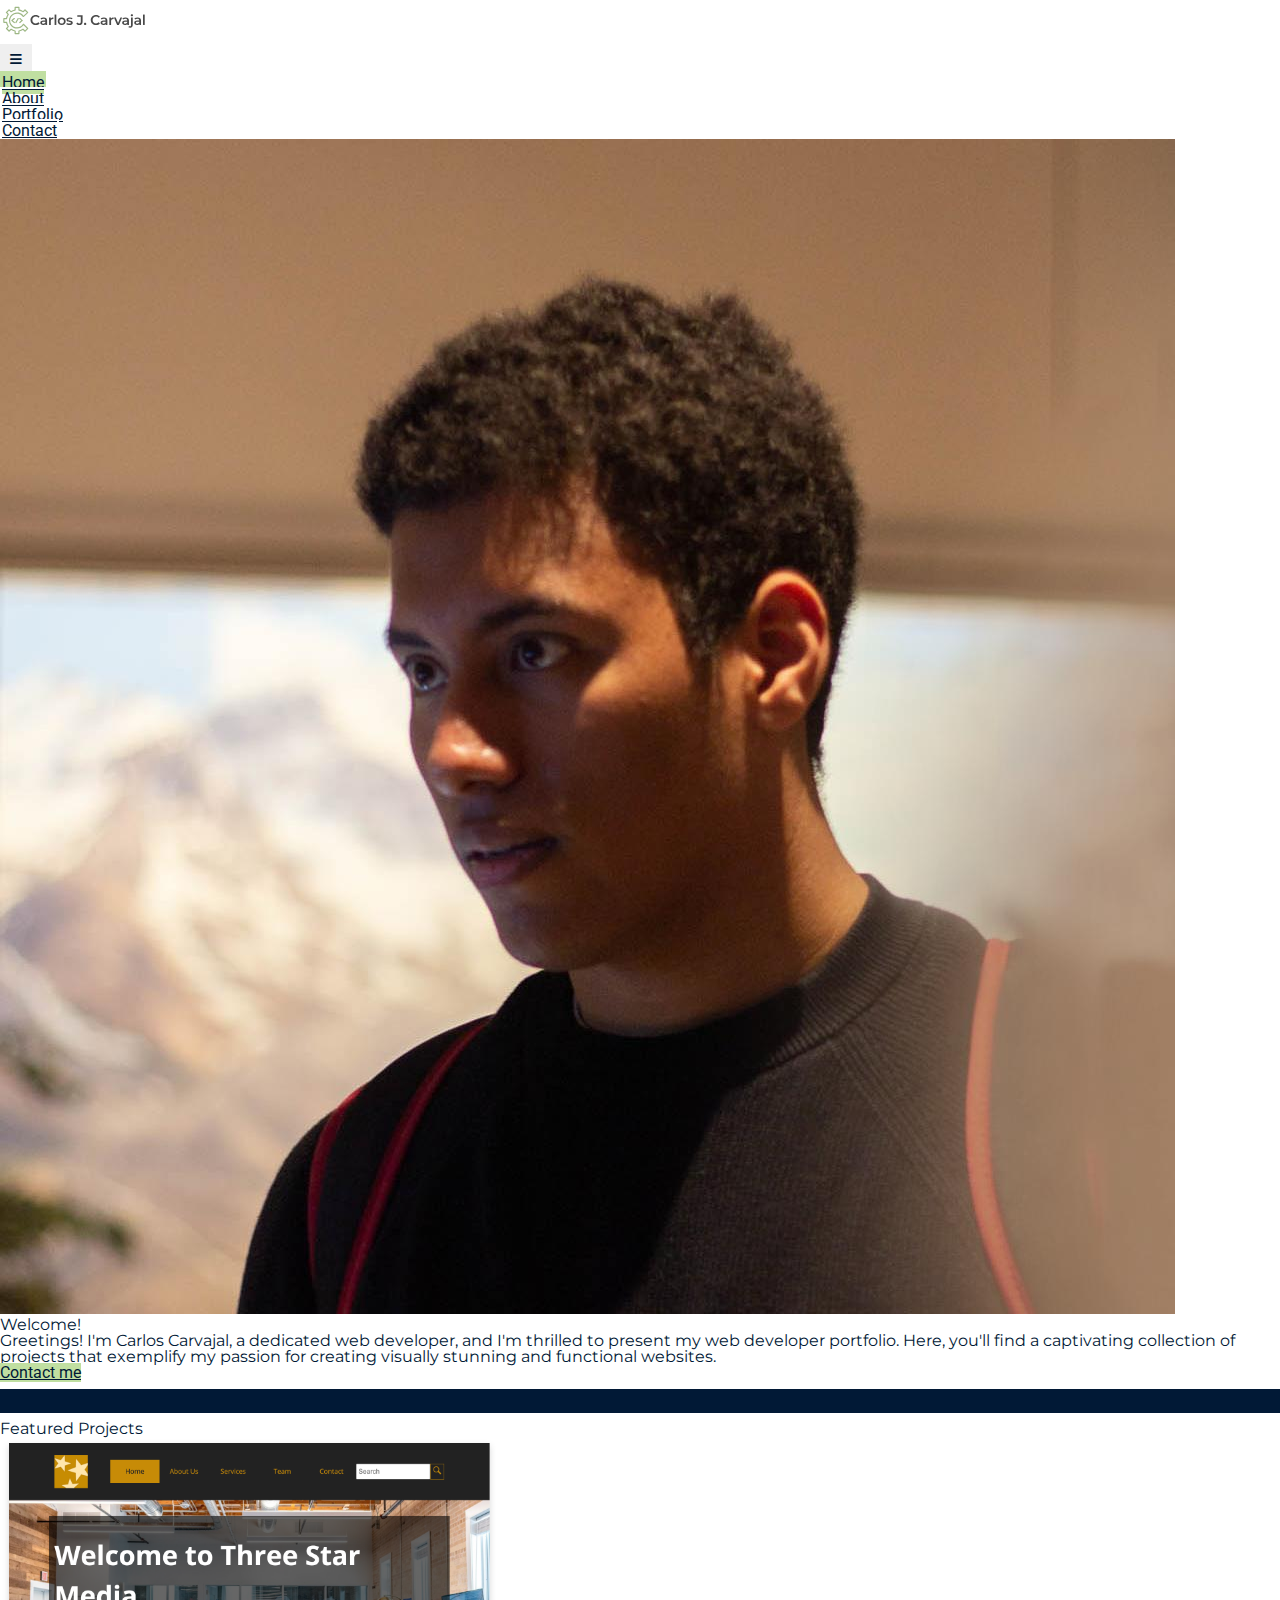
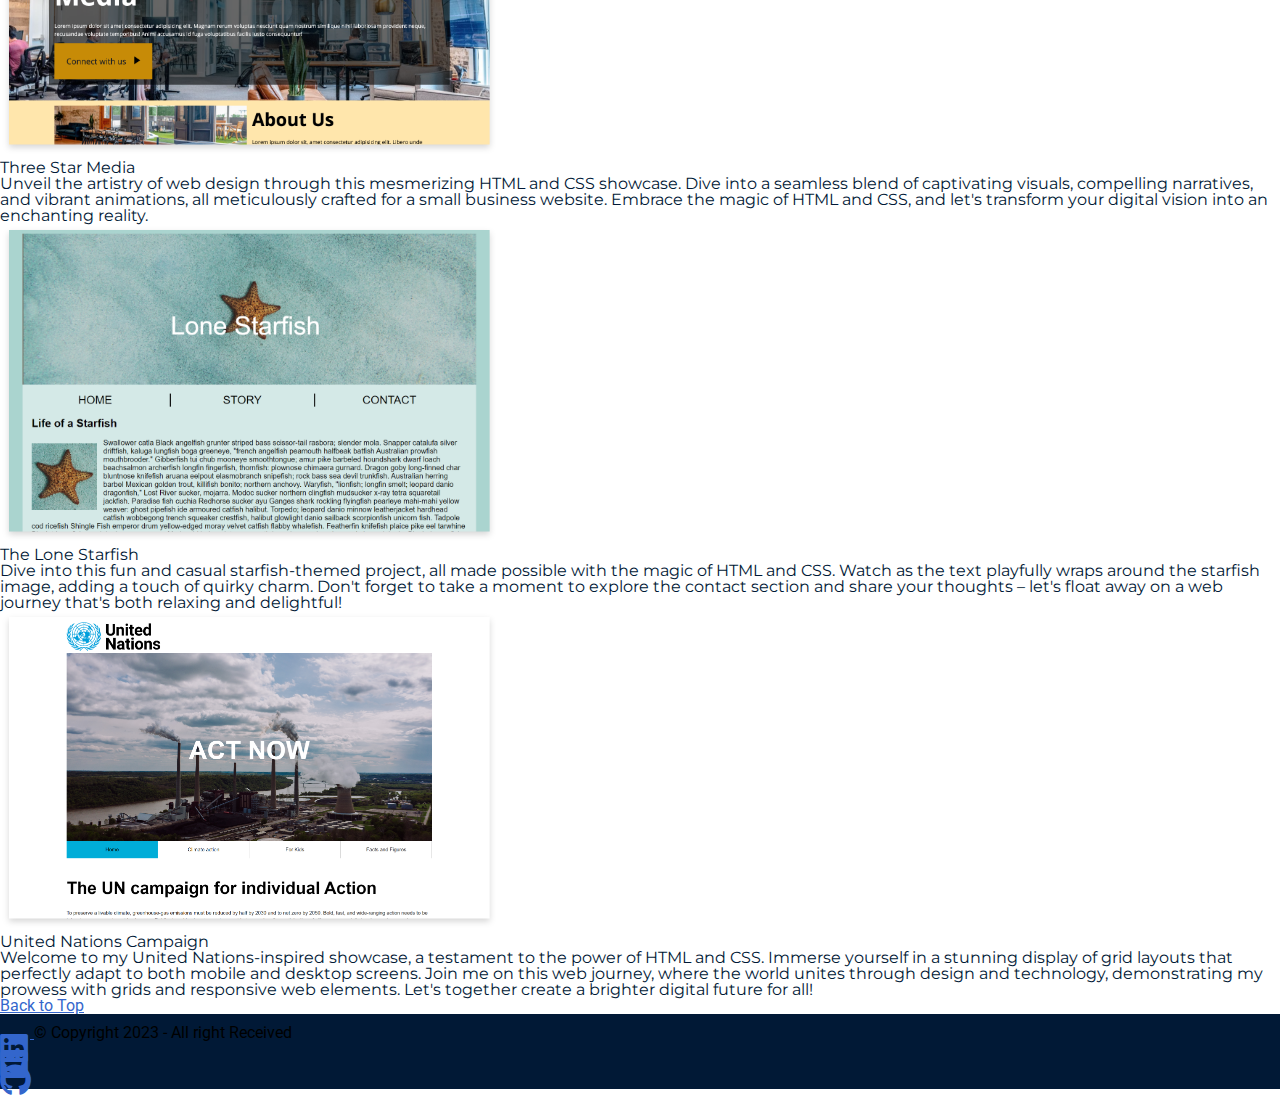
==== index.html @ 4841e79d "fixing footer roles" ====
<!DOCTYPE html>
<html lang="en">

<head>
  <meta charset="utf-8">
  <meta name="viewport" content="width=device-width, initial-scale=1">
  <title>Carlos Carvajal Portfolio</title>
  <link href="https://cdn.jsdelivr.net/npm/bootstrap@5.3.1/dist/css/bootstrap.min.css" rel="stylesheet"
    integrity="sha384-4bw+/aepP/YC94hEpVNVgiZdgIC5+VKNBQNGCHeKRQN+PtmoHDEXuppvnDJzQIu9" crossorigin="anonymous">
  <link rel="preconnect" href="https://fonts.googleapis.com">
  <link rel="preconnect" href="https://fonts.gstatic.com" crossorigin>
  <link
    href="https://fonts.googleapis.com/css2?family=Montserrat:ital,wght@0,100;0,200;0,400;0,500;0,700;0,800;1,600&family=Roboto:ital,wght@0,100;0,300;0,500;0,700;0,900;1,400&display=swap"
    rel="stylesheet">
  <link rel="stylesheet" href="https://cdnjs.cloudflare.com/ajax/libs/font-awesome/6.4.2/css/all.min.css">
  <link rel="stylesheet" href="reset.css">
  <link rel="stylesheet" href="style.css">
</head>

<body>

  <!-- Nav Bar -->
  <div class="container" id="top">
  <nav class="navbar navbar-expand-md fixed-top bg-white shadow-sm" id="nav" role="navigation">
    <div class="container-fluid" itemscope itemtype="https://schema.org/Brand">
      <a class="navbar-brand" href="index.html">
        <img src="images/logo.svg" alt="logo of website" width="148" height="41" itemprop="logo">
      </a>
      <!-- Skip Links -->
      <ul class="skip-links">
        <li><a href="#nav">Skip to main nav</a></li>
        <li><a href="#header">Skip to header of the page</a></li>
        <li><a href="#main">Skip to main content</a></li>
        <li><a href="#footer">Skip to the footer</a></li>
      </ul>

      <button class="navbar-toggler" type="button" data-bs-toggle="collapse" data-bs-target="#navbarSupportedContent"
        aria-controls="navbarSupportedContent" aria-expanded="false" aria-label="Toggle navigation">
        <span><i class="fa-solid fa-bars" style="color: #011936;"></i></span>
      </button>
      <div class="collapse navbar-collapse" id="navbarSupportedContent">
        <ul class="navbar-nav nav-pills ms-auto">
          <li class="nav-item p-2">
            <a class="nav-link active rounded-pill px-4 py-3" href="index.html">Home</a>
          </li>
          <li class="nav-item p-2">
            <a class="navpill nav-link rounded-pill px-4 py-3" href="about.html">About</a>
          </li>
          <li class="nav-item p-2">
            <a class="navpill nav-link rounded-pill px-4 py-3" href="portfolio.html">Portfolio</a>
          </li>
          <li class="nav-item p-2">
            <a class="navpill nav-link rounded-pill px-4 py-3" href="contact.html">Contact</a>
          </li>
        </ul>
      </div>
    </div>
  </nav>
  <div class="py-5"></div>


  <!-- Hero Section -->

  <header class=" container mb-3 border border-0 pt-md-5 pb-5" id="header" role="banner">
    <div class="row g-5 p-5 p-md-2">
      <div class="col-md-6 col-lg-5 text-center order-md-1 pb-5" itemscope itemtype="https://schema.org/ImageObject">
        <img src="images/hero-image-me.jpeg" class="hero-image img-fluid rounded-4" alt="hero image of desktop"  itemprop="image">
      </div>
      <div class="col-md-6 col-lg-7">
        <div class="card-body p-1 pt-lg-5">
          <div class="card-title display-6 fw-semibold text-center text-md-start pt-4 pt-md-1" itemscope itemtype="https://schema.org/Person">
            <h1 role="heading"  itemprop="name">Welcome!</h1>
          </div>
          <div class="card-body">
            <p class="card-text lh-lg fw-normal py-4" itemprop="disambiguatingDescription">
              Greetings! I'm Carlos Carvajal, a dedicated web developer, and I'm thrilled to present my web developer
              portfolio. Here, you'll find a captivating collection of projects that exemplify my passion for creating
              visually stunning and functional websites.
            </p>
          </div>
          <div class="text-center text-md-start pt-5 pt-md-3">
            <a class="btn btn-primary btn-lg rounded-3 fs-5" role="button" aria-label="going to contact page" href="contact.html">Contact me</a>
          </div>
        </div>
      </div>
    </div>
    <div>
      <hr class="horizontal-divider">
    </div>
  </header>

  <!-- Short project section descriptions  -->
  <main id="main" role="main" itemscope itemtype="https://schema.org/BlogPosting">

    <div>
      <h2 class="card-title display-6 fw-semibold text-center pt-3 pb-md-5" itemprop="name">Featured Projects</h2>
    </div>

    <div class=" container mb-3 border border-0 pt-md-5 pb-md-5">
      <div class="row g-5 p-5 p-md-2">
        <div class="col-md-6 text-center order-md-1" itemscope itemtype="https://schema.org/ImageObject">
          <img src="images/star-media.png" class="hero-image img-fluid rounded-4 float-end" alt="hero image of desktop" itemprop="image">
        </div>
        <div class="col-md-6">
          <div class="card-body p-1 float-start">
            <div class="card-title display-6 fw-semibold text-center text-md-start pt-3">
              <h2>Three Star Media</h2>
            </div>
            <div class="card-body">
              <p class="card-text lh-lg fw-normal py-4" itemprop="description">
                Unveil the artistry of web design through this mesmerizing HTML and CSS showcase. Dive into a seamless
                blend of captivating visuals, compelling narratives, and vibrant animations, all meticulously crafted
                for a small business website. Embrace the magic of HTML and CSS, and let's transform your digital vision
                into an enchanting reality.
              </p>
            </div>
          </div>
        </div>
      </div>
    </div>

    <div class=" container mb-3 border border-0 pt-md-5 pb-md-5">
      <div class="row g-5 p-5 p-md-2">
        <div class="col-md-6 text-center order-md-0" itemscope itemtype="https://schema.org/ImageObject">
          <img src="images/lone-starfish-index.png" class="hero-image img-fluid rounded-4 float-start"
            alt="hero image of desktop" itemprop="image">
        </div>
        <div class="col-md-6">
          <div class="card-body float-end">
            <div class="card-title display-6 fw-semibold text-center text-md-start pt-3">
              <h2>The Lone Starfish</h2>
            </div>
            <div class="card-body">
              <p class="card-text lh-lg fw-normal py-4" itemprop="description">
                Dive into this fun and casual starfish-themed project, all made possible with the magic of HTML and CSS.
                Watch as the text playfully wraps around the starfish image, adding a touch of quirky charm. Don't
                forget to take a moment to explore the contact section and share your thoughts – let's float away on a
                web journey that's both relaxing and delightful!
              </p>
            </div>
          </div>
        </div>
      </div>
    </div>

    <div class=" container mb-3 border border-0 pt-md-5 pb-md-5">
      <div class="row g-5 p-5 p-md-2">
        <div class="col-md-6 text-center order-md-1" itemscope itemtype="https://schema.org/ImageObject">
          <img src="images/united-nations-index.png" class="hero-image img-fluid rounded-4 float-end"
            alt="hero image of desktop" itemprop="image">
        </div>
        <div class="col-md-6">
          <div class="card-body p-1 float-start">
            <div class="card-title display-6 fw-semibold text-center text-md-start pt-3">
              <h2>United Nations Campaign</h2>
            </div>
            <div class="card-body">
              <p class="card-text lh-lg fw-normal py-4" itemprop="description">
                Welcome to my United Nations-inspired showcase, a testament to the power of HTML and CSS. Immerse
                yourself in a stunning display of grid layouts that perfectly adapt to both mobile and desktop screens.
                Join me on this web journey, where the world unites through design and technology, demonstrating my
                prowess with grids and responsive web elements. Let's together create a brighter digital future for all!
              </p>
            </div>
          </div>
        </div>
      </div>
    </div>
    <a href="#top" >Back to Top</a>
  </main>


</div>
<!-- Footer -->
<div id="footer">
  <footer class="d-flex flex-wrap justify-content-between align-items-center border-top p-5 footer-color" role="contentinfo">
    <div class="col-md-4 d-flex align-items-center">
      <a href="/" class="mb-3 me-2 mb-md-0 text-body-secondary text-decoration-none lh-1">
        <svg class="bi" width="30" height="24" role="presentation">
          <use xlink:href="#bootstrap"></use>
        </svg>
      </a>
      <span class="mb-3 mb-md-0 text-white" itemprop="copyrightNotice">© Copyright 2023 - All right Received</span>
    </div>

    <ul class="nav col-md-4 justify-content-end list-unstyled d-flex">
      <li class="ms-3"><a class="text-white" href="#" role="button" aria-label="LinkedIn"><i class="fa-brands fa-linkedin fa-2xl"></i></a></li>
      <li class="ms-3"><a class="text-white" href="#" role="button" aria-label="Twitter"><i class="fa-brands fa-square-twitter fa-2xl"></i></a></li>
      <li class="ms-3"><a class="text-white" href="#" role="button" aria-label="GitHub"><i class="fa-brands fa-github fa-2xl"></i></a></li>
    </ul>
  </footer>
</div>




  <script src="https://cdn.jsdelivr.net/npm/bootstrap@5.3.1/dist/js/bootstrap.bundle.min.js"
    integrity="sha384-HwwvtgBNo3bZJJLYd8oVXjrBZt8cqVSpeBNS5n7C8IVInixGAoxmnlMuBnhbgrkm" crossorigin="anonymous">
  </script>
</body>

</html>
---- style.css ----
:root {
    /* Colors */
    --primary: #C0DFA1;
    --secondary: #011936;
    --tertiary:#3366CC;
}

body {
    font-family: 'Montserrat', sans-serif;
    font-family: 'Roboto', sans-serif;
}

h1,
h2,
h3,
h4,
h5,
h6,
p {
    font-family: montserrat;
    color: var(--secondary);
}

a {
    font-family: roboto;
    color: var(--tertiary);
}

/* Nav bar */

.nav-pills .nav-link {
    color: var(--secondary);

}
/* Adding a color to the active page on my navbar */
.nav-pills .nav-link.active {
    background-color: var(--primary);
    color: var(--secondary);
    border: 2px solid var(--primary);
}

.navpill {
    border: 2px solid white;
}
/* Adding a border unto the inactive pages in the navbar */
.navpill:hover,
.navpill:focus {
    border: 2px solid var(--secondary);
}

.navbar-toggler,
.navbar-toggler:focus,
.navbar-toggler:active,
.navbar-toggler:hover{
    border: none; 
    box-shadow: none;
    padding: 8px 10px 8px 10px;
}

.navbar-toggler:hover,
.navbar-toggler:active {
    background-color: var(--primary);
    padding: 8px 10px 8px 10px;
    border-radius: 1000px;
}


/* Hero Section */

/* Changing the colors of buttons in different states */

.btn-primary {
    background-color: var(--primary);
    color: var(--secondary);
    border: none;
}


.btn-primary:focus,
.btn-primary:hover {
    background-color: var(--secondary)!important;
}

.horizontal-divider {
    border: 12px solid var(--secondary);
    opacity: 100%;
}

/* Project Section */


.list-styles{
    list-style-type: disc; /* Adding back the circle that belong on the unordered list for each item */
}

.custom-link.text-body-tertiary {
    color: var(--tertiary);
}


/* Contact Section*/

.contact-form {
    padding-bottom: 100px; /* Increasing the padding at the end to the page so it doesn't look as short*/
}


/* Footer Section */

.footer-color {
    background-color: var(--secondary);  /* Modyfing the color for the footer section only  */
}

/* Skip links */

.skip-links{
    list-style: none;/*Styling the skip links so they stay accesible but don't look bad on a my portfolio*/
    margin: 0;
    padding: 0;
}
.skip-links a{
    position: absolute;
    top: -3em;
    background-color: black;
    color:white;
    padding: .5em 1em;
    font-weight: bold;
}

.skip-links a:focus{
    top: 0;
}
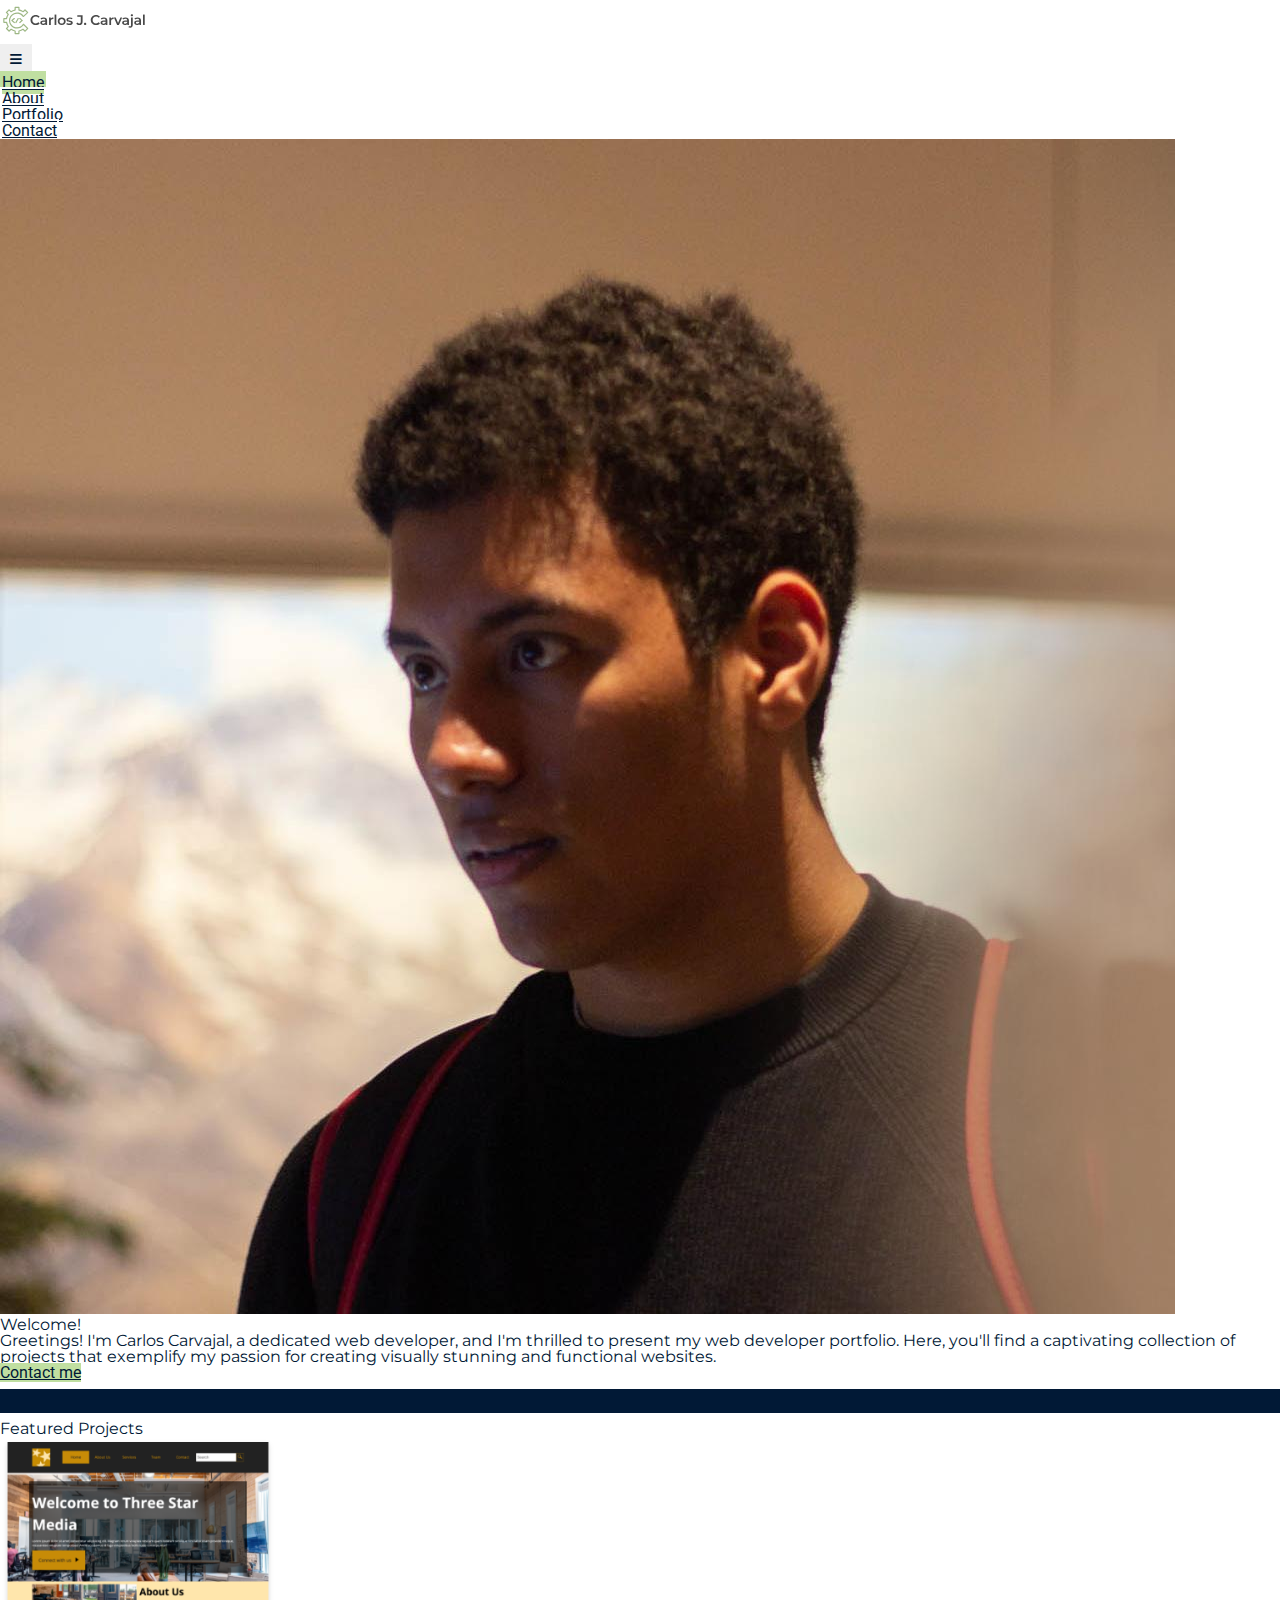
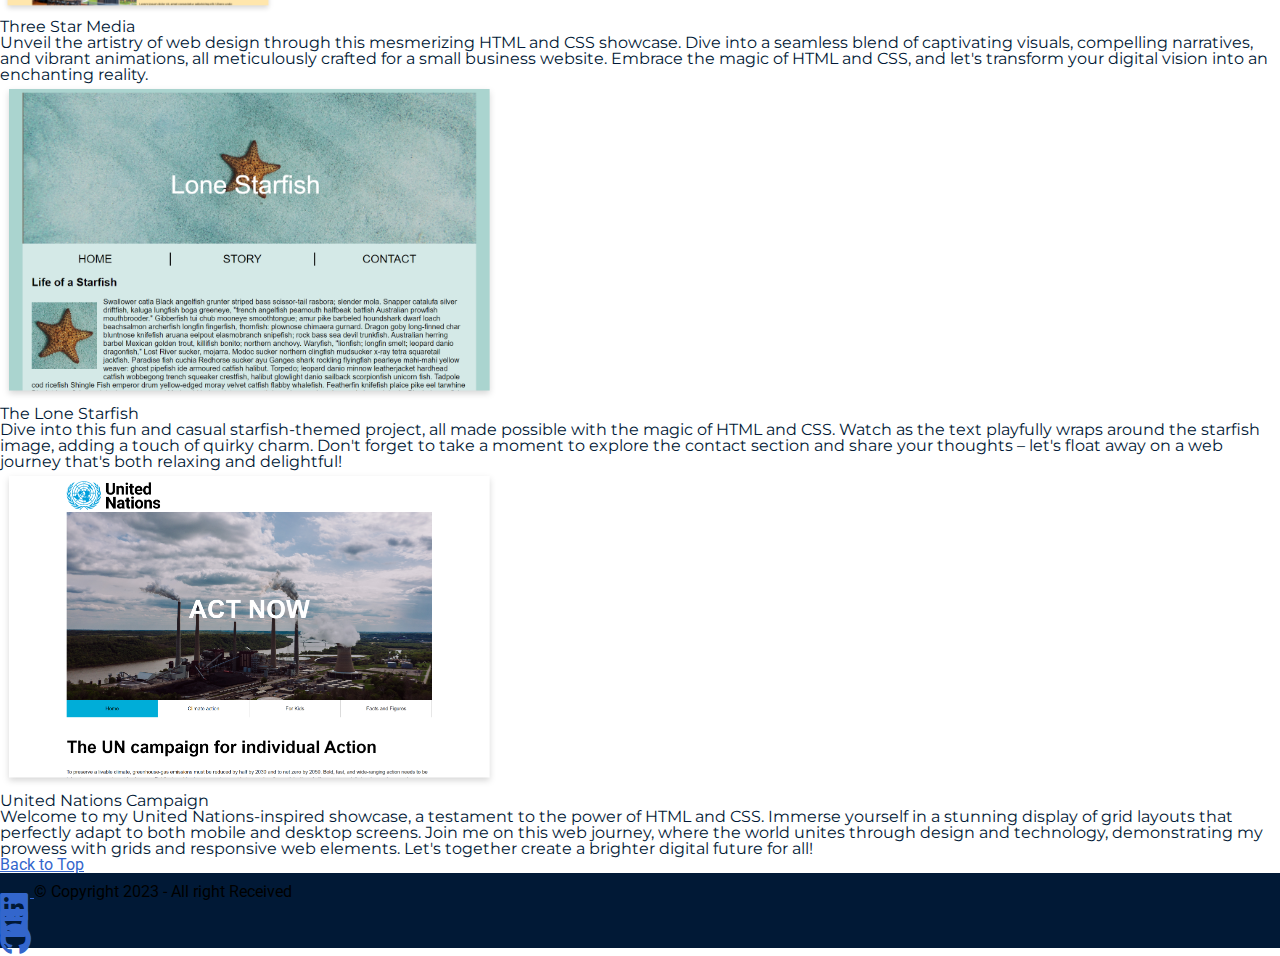
==== commit 16187daf: "Adding responsive images of different sizes" ====
--- a/index.html
+++ b/index.html
@@ -21,175 +21,192 @@
 
   <!-- Nav Bar -->
   <div class="container" id="top">
-  <nav class="navbar navbar-expand-md fixed-top bg-white shadow-sm" id="nav" role="navigation">
-    <div class="container-fluid" itemscope itemtype="https://schema.org/Brand">
-      <a class="navbar-brand" href="index.html">
-        <img src="images/logo.svg" alt="logo of website" width="148" height="41" itemprop="logo">
-      </a>
-      <!-- Skip Links -->
-      <ul class="skip-links">
-        <li><a href="#nav">Skip to main nav</a></li>
-        <li><a href="#header">Skip to header of the page</a></li>
-        <li><a href="#main">Skip to main content</a></li>
-        <li><a href="#footer">Skip to the footer</a></li>
+    <nav class="navbar navbar-expand-md fixed-top bg-white shadow-sm" id="nav" role="navigation">
+      <div class="container-fluid" itemscope itemtype="https://schema.org/Brand">
+        <a class="navbar-brand" href="index.html">
+          <img src="images/logo.svg" alt="logo of website" width="148" height="41" itemprop="logo">
+        </a>
+        <!-- Skip Links -->
+        <ul class="skip-links">
+          <li><a href="#nav">Skip to main nav</a></li>
+          <li><a href="#header">Skip to header of the page</a></li>
+          <li><a href="#main">Skip to main content</a></li>
+          <li><a href="#footer">Skip to the footer</a></li>
+        </ul>
+
+        <button class="navbar-toggler" type="button" data-bs-toggle="collapse" data-bs-target="#navbarSupportedContent"
+          aria-controls="navbarSupportedContent" aria-expanded="false" aria-label="Toggle navigation">
+          <span><i class="fa-solid fa-bars" style="color: #011936;"></i></span>
+        </button>
+        <div class="collapse navbar-collapse" id="navbarSupportedContent">
+          <ul class="navbar-nav nav-pills ms-auto">
+            <li class="nav-item p-2">
+              <a class="nav-link active rounded-pill px-4 py-3" href="index.html">Home</a>
+            </li>
+            <li class="nav-item p-2">
+              <a class="navpill nav-link rounded-pill px-4 py-3" href="about.html">About</a>
+            </li>
+            <li class="nav-item p-2">
+              <a class="navpill nav-link rounded-pill px-4 py-3" href="portfolio.html">Portfolio</a>
+            </li>
+            <li class="nav-item p-2">
+              <a class="navpill nav-link rounded-pill px-4 py-3" href="contact.html">Contact</a>
+            </li>
+          </ul>
+        </div>
+      </div>
+    </nav>
+    <div class="py-5"></div>
+
+
+    <!-- Hero Section -->
+
+    <header class=" container mb-3 border border-0 pt-md-5 pb-5" id="header" role="banner">
+      <div class="row g-5 p-5 p-md-2">
+        <div class="col-md-6 col-lg-5 text-center order-md-1 pb-5" itemscope itemtype="https://schema.org/ImageObject">
+          <img src="images/hero-image-me.jpeg" class="hero-image img-fluid rounded-4" alt="hero image of desktop"
+            itemprop="image">
+        </div>
+        <div class="col-md-6 col-lg-7">
+          <div class="card-body p-1 pt-lg-5">
+            <div class="card-title display-6 fw-semibold text-center text-md-start pt-4 pt-md-1" itemscope
+              itemtype="https://schema.org/Person">
+              <h1 role="heading" itemprop="name">Welcome!</h1>
+            </div>
+            <div class="card-body">
+              <p class="card-text lh-lg fw-normal py-4" itemprop="disambiguatingDescription">
+                Greetings! I'm Carlos Carvajal, a dedicated web developer, and I'm thrilled to present my web developer
+                portfolio. Here, you'll find a captivating collection of projects that exemplify my passion for creating
+                visually stunning and functional websites.
+              </p>
+            </div>
+            <div class="text-center text-md-start pt-5 pt-md-3">
+              <a class="btn btn-primary btn-lg rounded-3 fs-5" role="button" aria-label="going to contact page"
+                href="contact.html">Contact me</a>
+            </div>
+          </div>
+        </div>
+      </div>
+      <div>
+        <hr class="horizontal-divider">
+      </div>
+    </header>
+
+    <!-- Short project section descriptions  -->
+    <main id="main" role="main" itemscope itemtype="https://schema.org/BlogPosting">
+
+      <div>
+        <h2 class="card-title display-6 fw-semibold text-center pt-3 pb-md-5" itemprop="name">Featured Projects</h2>
+      </div>
+
+      <div class=" container mb-3 border border-0 pt-md-5 pb-md-5">
+        <div class="row g-5 p-5 p-md-2">
+          <div class=" text-center col-md-6 order-md-1 d-flex justify-content-center align-items-center" itemscope itemtype="https://schema.org/ImageObject">
+            <!-- Adding the picture element for responsive image sizes -->
+            <img srcset="images/star-media-mobile.png 320w,
+                        images/star-media-tablet.png 768w,
+                        images/star-media-desktop.png 992w"
+                sizes="(min-width: 768px) 50vw, 100vw"
+                src="images/star-media-desktop.png" alt="hero image of desktop" itemprop="image"
+                class="hero-image img-fluid rounded-4">
+          </div>
+          <div class="col-md-6">
+            <div class="card-body p-1 float-start">
+              <div class="card-title display-6 fw-semibold text-center text-md-start pt-3">
+                <h2>Three Star Media</h2>
+              </div>
+              <div class="card-body">
+                <p class="card-text lh-lg fw-normal py-4" itemprop="description">
+                  Unveil the artistry of web design through this mesmerizing HTML and CSS showcase. Dive into a seamless
+                  blend of captivating visuals, compelling narratives, and vibrant animations, all meticulously crafted
+                  for a small business website. Embrace the magic of HTML and CSS, and let's transform your digital
+                  vision
+                  into an enchanting reality.
+                </p>
+              </div>
+            </div>
+          </div>
+        </div>
+      </div>
+
+      <div class=" container mb-3 border border-0 pt-md-5 pb-md-5">
+        <div class="row g-5 p-5 p-md-2">
+          <div class="col-md-6 text-center order-md-0" itemscope itemtype="https://schema.org/ImageObject">
+            <img src="images/lone-starfish-index.png" class="hero-image img-fluid rounded-4 float-start"
+              alt="hero image of desktop" itemprop="image">
+          </div>
+          <div class="col-md-6">
+            <div class="card-body float-end">
+              <div class="card-title display-6 fw-semibold text-center text-md-start pt-3">
+                <h2>The Lone Starfish</h2>
+              </div>
+              <div class="card-body">
+                <p class="card-text lh-lg fw-normal py-4" itemprop="description">
+                  Dive into this fun and casual starfish-themed project, all made possible with the magic of HTML and
+                  CSS.
+                  Watch as the text playfully wraps around the starfish image, adding a touch of quirky charm. Don't
+                  forget to take a moment to explore the contact section and share your thoughts – let's float away on a
+                  web journey that's both relaxing and delightful!
+                </p>
+              </div>
+            </div>
+          </div>
+        </div>
+      </div>
+
+      <div class=" container mb-3 border border-0 pt-md-5 pb-md-5">
+        <div class="row g-5 p-5 p-md-2">
+          <div class="col-md-6 text-center order-md-1" itemscope itemtype="https://schema.org/ImageObject">
+            <img src="images/united-nations-index.png" class="hero-image img-fluid rounded-4 float-end"
+              alt="hero image of desktop" itemprop="image">
+          </div>
+          <div class="col-md-6">
+            <div class="card-body p-1 float-start">
+              <div class="card-title display-6 fw-semibold text-center text-md-start pt-3">
+                <h2>United Nations Campaign</h2>
+              </div>
+              <div class="card-body">
+                <p class="card-text lh-lg fw-normal py-4" itemprop="description">
+                  Welcome to my United Nations-inspired showcase, a testament to the power of HTML and CSS. Immerse
+                  yourself in a stunning display of grid layouts that perfectly adapt to both mobile and desktop
+                  screens.
+                  Join me on this web journey, where the world unites through design and technology, demonstrating my
+                  prowess with grids and responsive web elements. Let's together create a brighter digital future for
+                  all!
+                </p>
+              </div>
+            </div>
+          </div>
+        </div>
+      </div>
+      <a href="#top">Back to Top</a>
+    </main>
+
+
+  </div>
+  <!-- Footer -->
+  <div id="footer">
+    <footer class="d-flex flex-wrap justify-content-between align-items-center border-top p-5 footer-color"
+      role="contentinfo">
+      <div class="col-md-4 d-flex align-items-center">
+        <a href="/" class="mb-3 me-2 mb-md-0 text-body-secondary text-decoration-none lh-1">
+          <svg class="bi" width="30" height="24" role="presentation">
+            <use xlink:href="#bootstrap"></use>
+          </svg>
+        </a>
+        <span class="mb-3 mb-md-0 text-white" itemprop="copyrightNotice">© Copyright 2023 - All right Received</span>
+      </div>
+
+      <ul class="nav col-md-4 justify-content-end list-unstyled d-flex">
+        <li class="ms-3"><a class="text-white" href="https://www.linkedin.com/" target="_blank" role="button"
+            aria-label="LinkedIn"><i class="fa-brands fa-linkedin fa-2xl"></i></a></li>
+        <li class="ms-3"><a class="text-white" href="https://twitter.com/" target="_blank" role="button"
+            aria-label="Twitter"><i class="fa-brands fa-square-twitter fa-2xl"></i></a></li>
+        <li class="ms-3"><a class="text-white" href="https://github.com/carv0066?tab=repositories" target="_blank"
+            role="button" aria-label="GitHub"><i class="fa-brands fa-github fa-2xl"></i></a></li>
       </ul>
-
-      <button class="navbar-toggler" type="button" data-bs-toggle="collapse" data-bs-target="#navbarSupportedContent"
-        aria-controls="navbarSupportedContent" aria-expanded="false" aria-label="Toggle navigation">
-        <span><i class="fa-solid fa-bars" style="color: #011936;"></i></span>
-      </button>
-      <div class="collapse navbar-collapse" id="navbarSupportedContent">
-        <ul class="navbar-nav nav-pills ms-auto">
-          <li class="nav-item p-2">
-            <a class="nav-link active rounded-pill px-4 py-3" href="index.html">Home</a>
-          </li>
-          <li class="nav-item p-2">
-            <a class="navpill nav-link rounded-pill px-4 py-3" href="about.html">About</a>
-          </li>
-          <li class="nav-item p-2">
-            <a class="navpill nav-link rounded-pill px-4 py-3" href="portfolio.html">Portfolio</a>
-          </li>
-          <li class="nav-item p-2">
-            <a class="navpill nav-link rounded-pill px-4 py-3" href="contact.html">Contact</a>
-          </li>
-        </ul>
-      </div>
-    </div>
-  </nav>
-  <div class="py-5"></div>
-
-
-  <!-- Hero Section -->
-
-  <header class=" container mb-3 border border-0 pt-md-5 pb-5" id="header" role="banner">
-    <div class="row g-5 p-5 p-md-2">
-      <div class="col-md-6 col-lg-5 text-center order-md-1 pb-5" itemscope itemtype="https://schema.org/ImageObject">
-        <img src="images/hero-image-me.jpeg" class="hero-image img-fluid rounded-4" alt="hero image of desktop"  itemprop="image">
-      </div>
-      <div class="col-md-6 col-lg-7">
-        <div class="card-body p-1 pt-lg-5">
-          <div class="card-title display-6 fw-semibold text-center text-md-start pt-4 pt-md-1" itemscope itemtype="https://schema.org/Person">
-            <h1 role="heading"  itemprop="name">Welcome!</h1>
-          </div>
-          <div class="card-body">
-            <p class="card-text lh-lg fw-normal py-4" itemprop="disambiguatingDescription">
-              Greetings! I'm Carlos Carvajal, a dedicated web developer, and I'm thrilled to present my web developer
-              portfolio. Here, you'll find a captivating collection of projects that exemplify my passion for creating
-              visually stunning and functional websites.
-            </p>
-          </div>
-          <div class="text-center text-md-start pt-5 pt-md-3">
-            <a class="btn btn-primary btn-lg rounded-3 fs-5" role="button" aria-label="going to contact page" href="contact.html">Contact me</a>
-          </div>
-        </div>
-      </div>
-    </div>
-    <div>
-      <hr class="horizontal-divider">
-    </div>
-  </header>
-
-  <!-- Short project section descriptions  -->
-  <main id="main" role="main" itemscope itemtype="https://schema.org/BlogPosting">
-
-    <div>
-      <h2 class="card-title display-6 fw-semibold text-center pt-3 pb-md-5" itemprop="name">Featured Projects</h2>
-    </div>
-
-    <div class=" container mb-3 border border-0 pt-md-5 pb-md-5">
-      <div class="row g-5 p-5 p-md-2">
-        <div class="col-md-6 text-center order-md-1" itemscope itemtype="https://schema.org/ImageObject">
-          <img src="images/star-media.png" class="hero-image img-fluid rounded-4 float-end" alt="hero image of desktop" itemprop="image">
-        </div>
-        <div class="col-md-6">
-          <div class="card-body p-1 float-start">
-            <div class="card-title display-6 fw-semibold text-center text-md-start pt-3">
-              <h2>Three Star Media</h2>
-            </div>
-            <div class="card-body">
-              <p class="card-text lh-lg fw-normal py-4" itemprop="description">
-                Unveil the artistry of web design through this mesmerizing HTML and CSS showcase. Dive into a seamless
-                blend of captivating visuals, compelling narratives, and vibrant animations, all meticulously crafted
-                for a small business website. Embrace the magic of HTML and CSS, and let's transform your digital vision
-                into an enchanting reality.
-              </p>
-            </div>
-          </div>
-        </div>
-      </div>
-    </div>
-
-    <div class=" container mb-3 border border-0 pt-md-5 pb-md-5">
-      <div class="row g-5 p-5 p-md-2">
-        <div class="col-md-6 text-center order-md-0" itemscope itemtype="https://schema.org/ImageObject">
-          <img src="images/lone-starfish-index.png" class="hero-image img-fluid rounded-4 float-start"
-            alt="hero image of desktop" itemprop="image">
-        </div>
-        <div class="col-md-6">
-          <div class="card-body float-end">
-            <div class="card-title display-6 fw-semibold text-center text-md-start pt-3">
-              <h2>The Lone Starfish</h2>
-            </div>
-            <div class="card-body">
-              <p class="card-text lh-lg fw-normal py-4" itemprop="description">
-                Dive into this fun and casual starfish-themed project, all made possible with the magic of HTML and CSS.
-                Watch as the text playfully wraps around the starfish image, adding a touch of quirky charm. Don't
-                forget to take a moment to explore the contact section and share your thoughts – let's float away on a
-                web journey that's both relaxing and delightful!
-              </p>
-            </div>
-          </div>
-        </div>
-      </div>
-    </div>
-
-    <div class=" container mb-3 border border-0 pt-md-5 pb-md-5">
-      <div class="row g-5 p-5 p-md-2">
-        <div class="col-md-6 text-center order-md-1" itemscope itemtype="https://schema.org/ImageObject">
-          <img src="images/united-nations-index.png" class="hero-image img-fluid rounded-4 float-end"
-            alt="hero image of desktop" itemprop="image">
-        </div>
-        <div class="col-md-6">
-          <div class="card-body p-1 float-start">
-            <div class="card-title display-6 fw-semibold text-center text-md-start pt-3">
-              <h2>United Nations Campaign</h2>
-            </div>
-            <div class="card-body">
-              <p class="card-text lh-lg fw-normal py-4" itemprop="description">
-                Welcome to my United Nations-inspired showcase, a testament to the power of HTML and CSS. Immerse
-                yourself in a stunning display of grid layouts that perfectly adapt to both mobile and desktop screens.
-                Join me on this web journey, where the world unites through design and technology, demonstrating my
-                prowess with grids and responsive web elements. Let's together create a brighter digital future for all!
-              </p>
-            </div>
-          </div>
-        </div>
-      </div>
-    </div>
-    <a href="#top" >Back to Top</a>
-  </main>
-
-
-</div>
-<!-- Footer -->
-<div id="footer">
-  <footer class="d-flex flex-wrap justify-content-between align-items-center border-top p-5 footer-color" role="contentinfo">
-    <div class="col-md-4 d-flex align-items-center">
-      <a href="/" class="mb-3 me-2 mb-md-0 text-body-secondary text-decoration-none lh-1">
-        <svg class="bi" width="30" height="24" role="presentation">
-          <use xlink:href="#bootstrap"></use>
-        </svg>
-      </a>
-      <span class="mb-3 mb-md-0 text-white" itemprop="copyrightNotice">© Copyright 2023 - All right Received</span>
-    </div>
-
-    <ul class="nav col-md-4 justify-content-end list-unstyled d-flex">
-      <li class="ms-3"><a class="text-white" href="#" role="button" aria-label="LinkedIn"><i class="fa-brands fa-linkedin fa-2xl"></i></a></li>
-      <li class="ms-3"><a class="text-white" href="#" role="button" aria-label="Twitter"><i class="fa-brands fa-square-twitter fa-2xl"></i></a></li>
-      <li class="ms-3"><a class="text-white" href="#" role="button" aria-label="GitHub"><i class="fa-brands fa-github fa-2xl"></i></a></li>
-    </ul>
-  </footer>
-</div>
+    </footer>
+  </div>
 
 
 
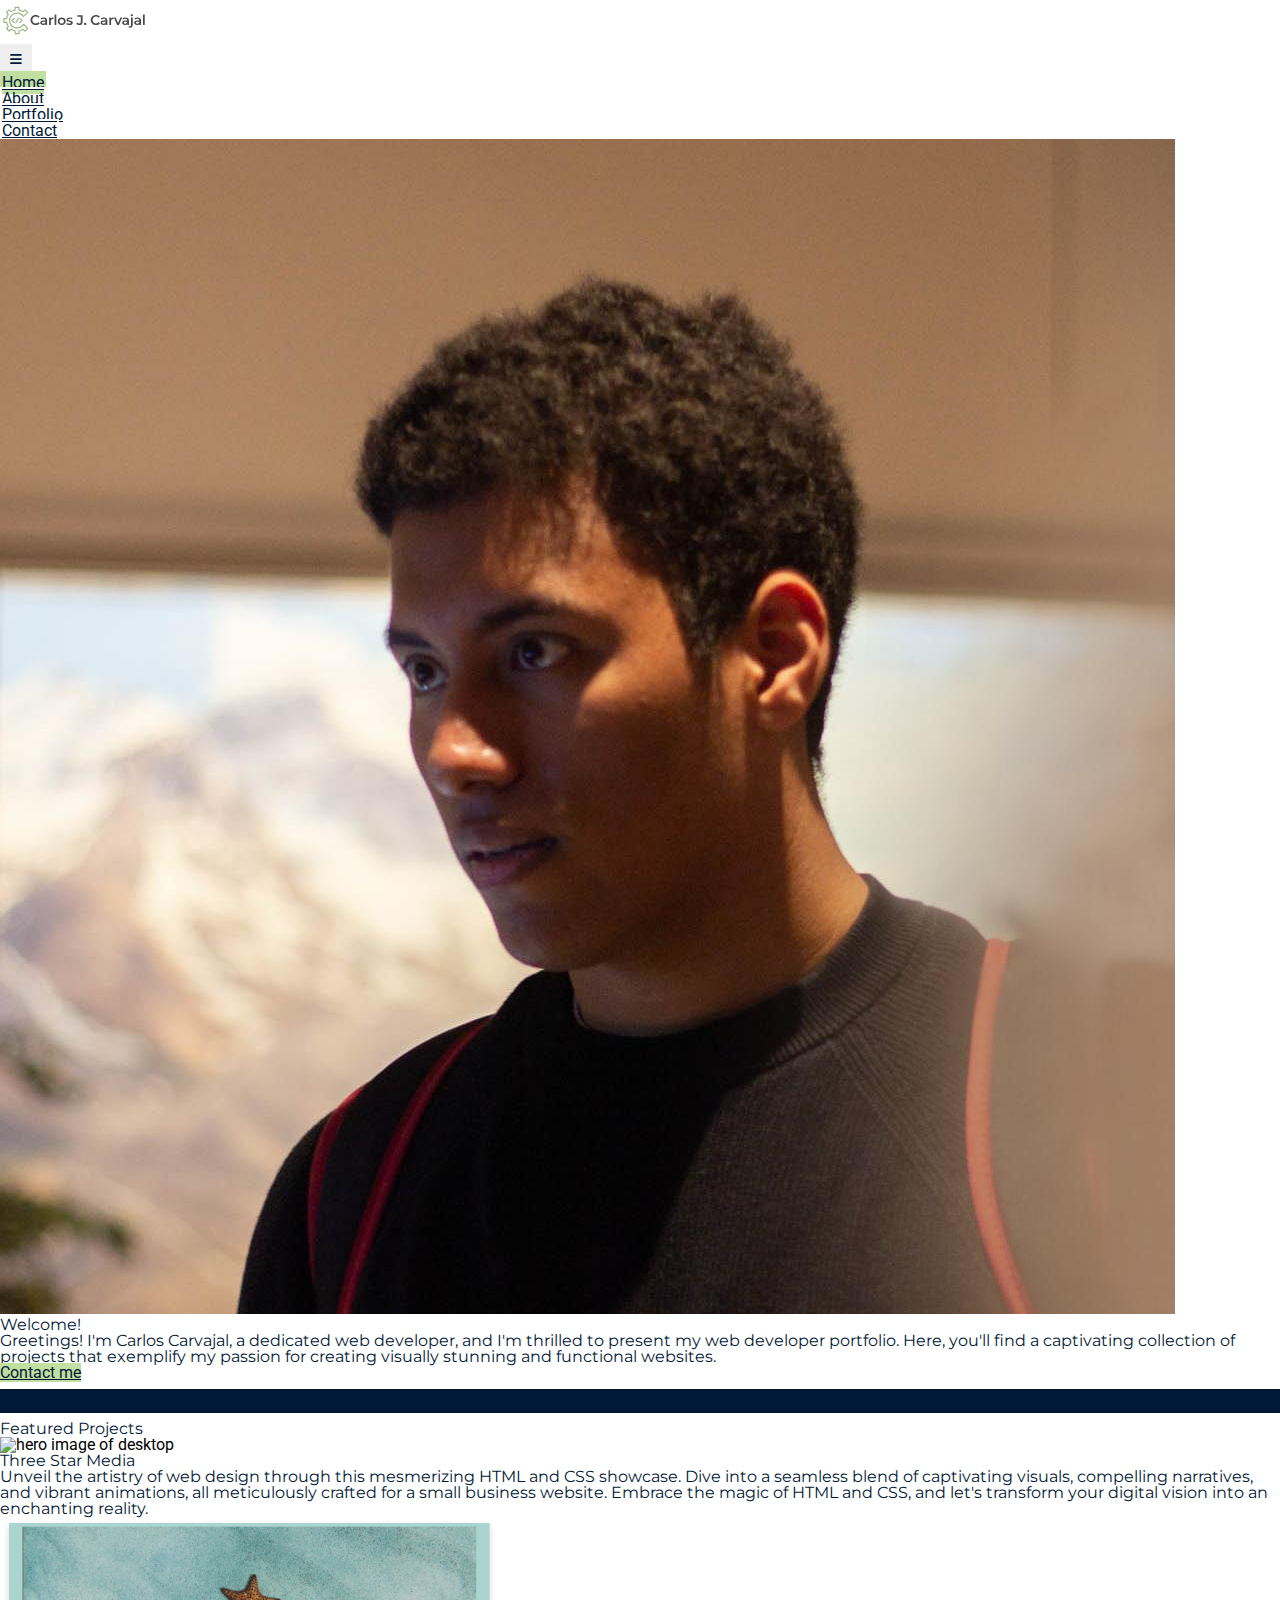
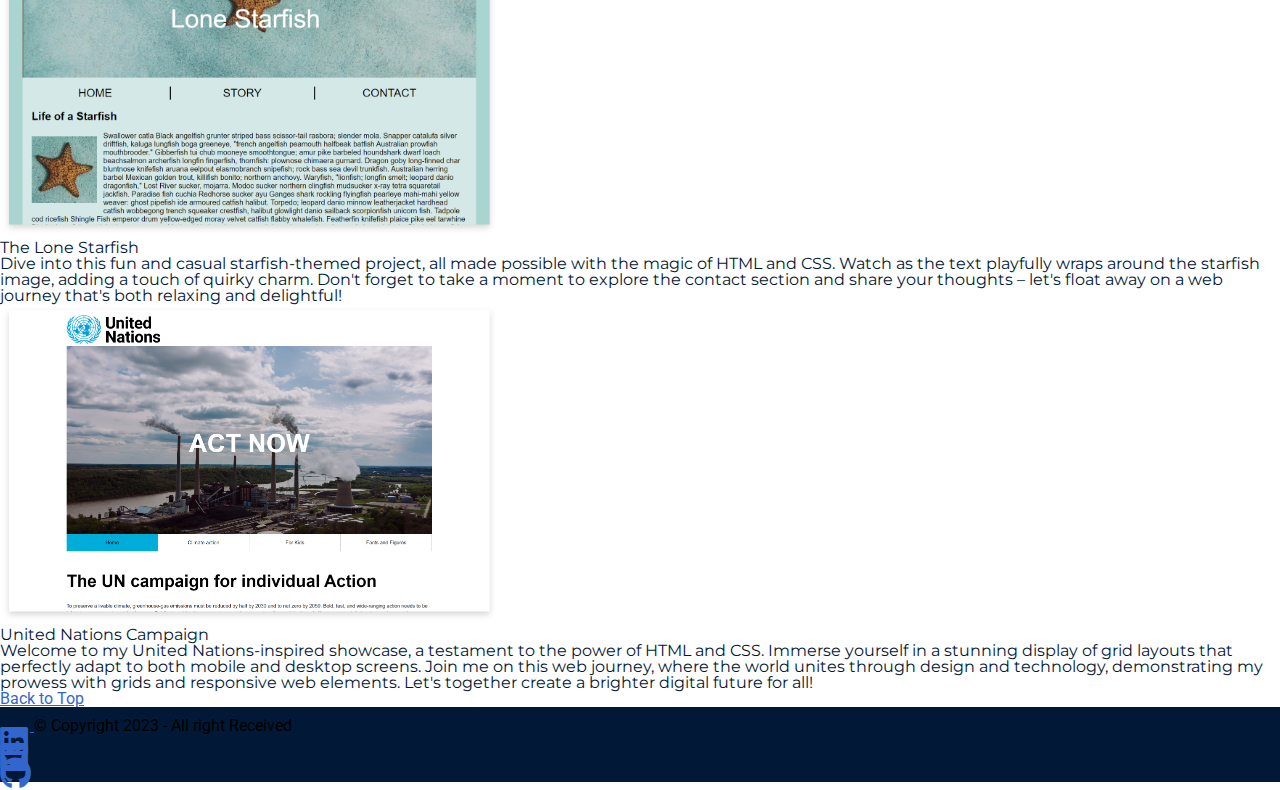
==== commit 8c592f2d: "fixing responsive images" ====
--- a/index.html
+++ b/index.html
@@ -103,12 +103,15 @@
         <div class="row g-5 p-5 p-md-2">
           <div class=" text-center col-md-6 order-md-1 d-flex justify-content-center align-items-center" itemscope itemtype="https://schema.org/ImageObject">
             <!-- Adding the picture element for responsive image sizes -->
-            <img srcset="images/star-media-mobile.png 320w,
-                        images/star-media-tablet.png 768w,
-                        images/star-media-desktop.png 992w"
-                sizes="(min-width: 768px) 50vw, 100vw"
-                src="images/star-media-desktop.png" alt="hero image of desktop" itemprop="image"
-                class="hero-image img-fluid rounded-4">
+            <picture class="hero-image img-fluid rounded-4">
+              <source srcset="images/star-media-desktop.svg" 
+                      media="(min-width: 992px)">
+              <source srcset="images/star-media-tablet.svg" 
+                      media="(min-width: 768px)">
+              <source srcset="images/star-media-mobile.svg" 
+                      media="(max-width: 767px)">
+              <img src="images/star-media-desktop.svg" alt="hero image of desktop" itemprop="image">
+            </picture>
           </div>
           <div class="col-md-6">
             <div class="card-body p-1 float-start">
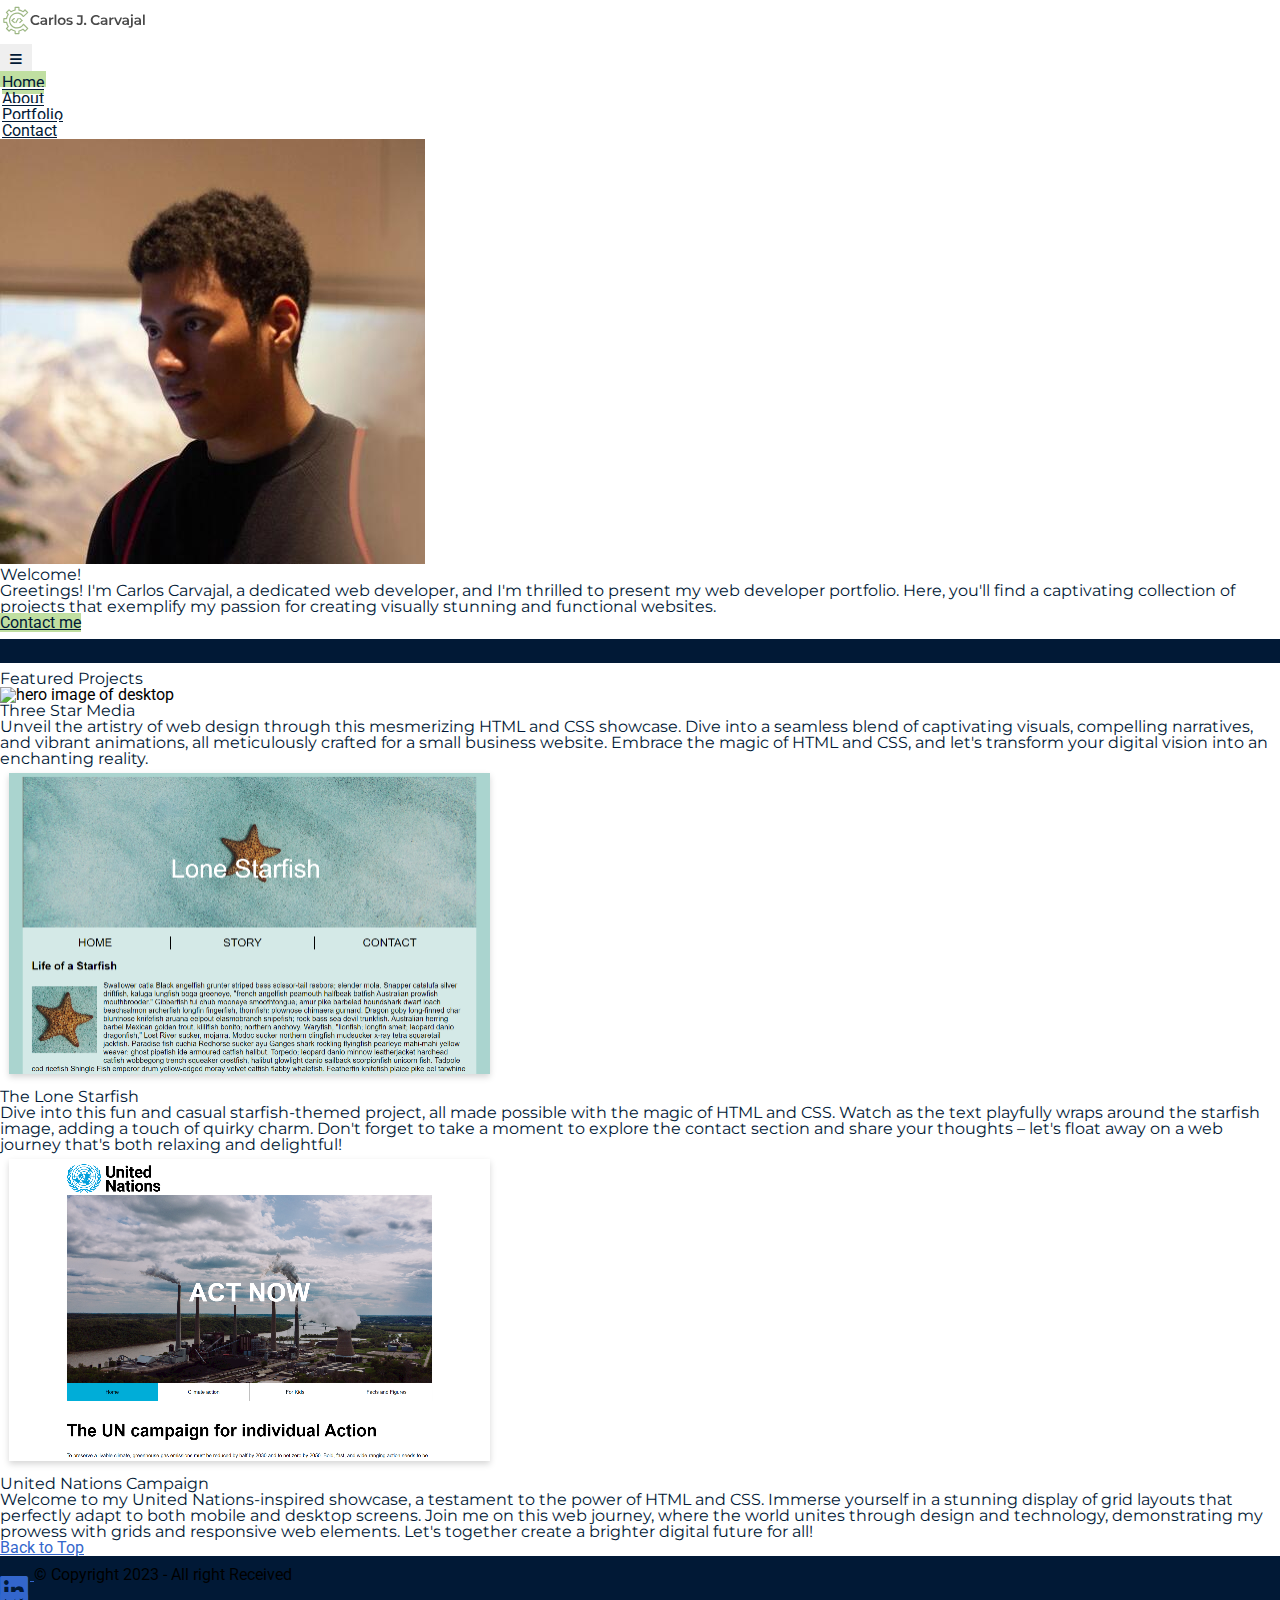
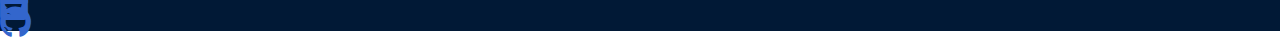
==== commit 4fe240ae: "responsive images added" ====
--- a/index.html
+++ b/index.html
@@ -64,8 +64,7 @@
     <header class=" container mb-3 border border-0 pt-md-5 pb-5" id="header" role="banner">
       <div class="row g-5 p-5 p-md-2">
         <div class="col-md-6 col-lg-5 text-center order-md-1 pb-5" itemscope itemtype="https://schema.org/ImageObject">
-          <img src="images/hero-image-me.jpeg" class="hero-image img-fluid rounded-4" alt="hero image of desktop"
-            itemprop="image">
+              <img src="images/hero-image-me-big.jpeg" class="hero-image img-fluid rounded-1 float-end pt-md-5" alt="hero image of desktop" itemprop="image">
         </div>
         <div class="col-md-6 col-lg-7">
           <div class="card-body p-1 pt-lg-5">
@@ -99,16 +98,16 @@
         <h2 class="card-title display-6 fw-semibold text-center pt-3 pb-md-5" itemprop="name">Featured Projects</h2>
       </div>
 
-      <div class=" container mb-3 border border-0 pt-md-5 pb-md-5">
+      <div class="container mb-3 border border-0 pt-md-5 pb-md-5">
         <div class="row g-5 p-5 p-md-2">
-          <div class=" text-center col-md-6 order-md-1 d-flex justify-content-center align-items-center" itemscope itemtype="https://schema.org/ImageObject">
+          <div class="col-md-6 text-center order-md-1 d-flex justify-content-center justify-content-md-end align-items-center px-0 pe-md-5" itemscope itemtype="https://schema.org/ImageObject">
             <!-- Adding the picture element for responsive image sizes -->
             <picture class="hero-image img-fluid rounded-4">
-              <source srcset="images/star-media-desktop.svg" 
+              <source srcset="images/star-media-desktop.svg" type="image/svg+xml"
                       media="(min-width: 992px)">
-              <source srcset="images/star-media-tablet.svg" 
+              <source srcset="images/star-media-tablet.svg" type="image/svg+xml"
                       media="(min-width: 768px)">
-              <source srcset="images/star-media-mobile.svg" 
+              <source srcset="images/star-media-mobile.svg" type="image/svg+xml" 
                       media="(max-width: 767px)">
               <img src="images/star-media-desktop.svg" alt="hero image of desktop" itemprop="image">
             </picture>
@@ -132,14 +131,22 @@
         </div>
       </div>
 
-      <div class=" container mb-3 border border-0 pt-md-5 pb-md-5">
+      <div class="container mb-3 border border-0 pt-md-5 pb-md-5">
         <div class="row g-5 p-5 p-md-2">
-          <div class="col-md-6 text-center order-md-0" itemscope itemtype="https://schema.org/ImageObject">
-            <img src="images/lone-starfish-index.png" class="hero-image img-fluid rounded-4 float-start"
-              alt="hero image of desktop" itemprop="image">
-          </div>
-          <div class="col-md-6">
-            <div class="card-body float-end">
+          <div class="col-md-6 text-center order-md-1 d-flex justify-content-center justify-content-md-start align-items-center px-0 pe-md-5 float-md-start" itemscope itemtype="https://schema.org/ImageObject">
+            <!-- Adding the picture element for responsive image sizes -->
+            <picture class="hero-image img-fluid rounded-4">
+              <source srcset="images/lone-starfish-desktop.svg" type="image/svg+xml"
+                      media="(min-width: 992px)">
+              <source srcset="images/lone-starfish-tablet.svg" type="image/svg+xml"
+                      media="(min-width: 768px)">
+              <source srcset="images/lone-starfish-mobile.svg" type="image/svg+xml" 
+                      media="(max-width: 767px)">
+              <img src="images/lone-starfish-desktop.svg" alt="hero image of desktop" itemprop="image">
+            </picture>
+          </div>
+          <div class="col-md-6 order-2">
+            <div class="card-body float-end ps-5">
               <div class="card-title display-6 fw-semibold text-center text-md-start pt-3">
                 <h2>The Lone Starfish</h2>
               </div>
@@ -157,11 +164,19 @@
         </div>
       </div>
 
-      <div class=" container mb-3 border border-0 pt-md-5 pb-md-5">
+      <div class="container mb-3 border border-0 pt-md-5 pb-md-5">
         <div class="row g-5 p-5 p-md-2">
-          <div class="col-md-6 text-center order-md-1" itemscope itemtype="https://schema.org/ImageObject">
-            <img src="images/united-nations-index.png" class="hero-image img-fluid rounded-4 float-end"
-              alt="hero image of desktop" itemprop="image">
+          <div class="col-md-6 text-center order-md-1 d-flex justify-content-center justify-content-md-end align-items-center px-0 pe-md-5" itemscope itemtype="https://schema.org/ImageObject">
+            <!-- Adding the picture element for responsive image sizes -->
+            <picture class="hero-image img-fluid rounded-4">
+              <source srcset="images/united-nations-desktop.svg" type="image/svg+xml"
+                      media="(min-width: 992px)">
+              <source srcset="images/united-nations-tablet.svg" type="image/svg+xml"
+                      media="(min-width: 768px)">
+              <source srcset="images/united-nations-mobile.svg" type="image/svg+xml" 
+                      media="(max-width: 767px)">
+              <img src="images/united-nations-desktop.svg" alt="hero image of desktop" itemprop="image">
+            </picture>
           </div>
           <div class="col-md-6">
             <div class="card-body p-1 float-start">
--- a/style.css
+++ b/style.css
@@ -97,7 +97,6 @@
     color: var(--tertiary);
 }
 
-
 /* Contact Section*/
 
 .contact-form {
